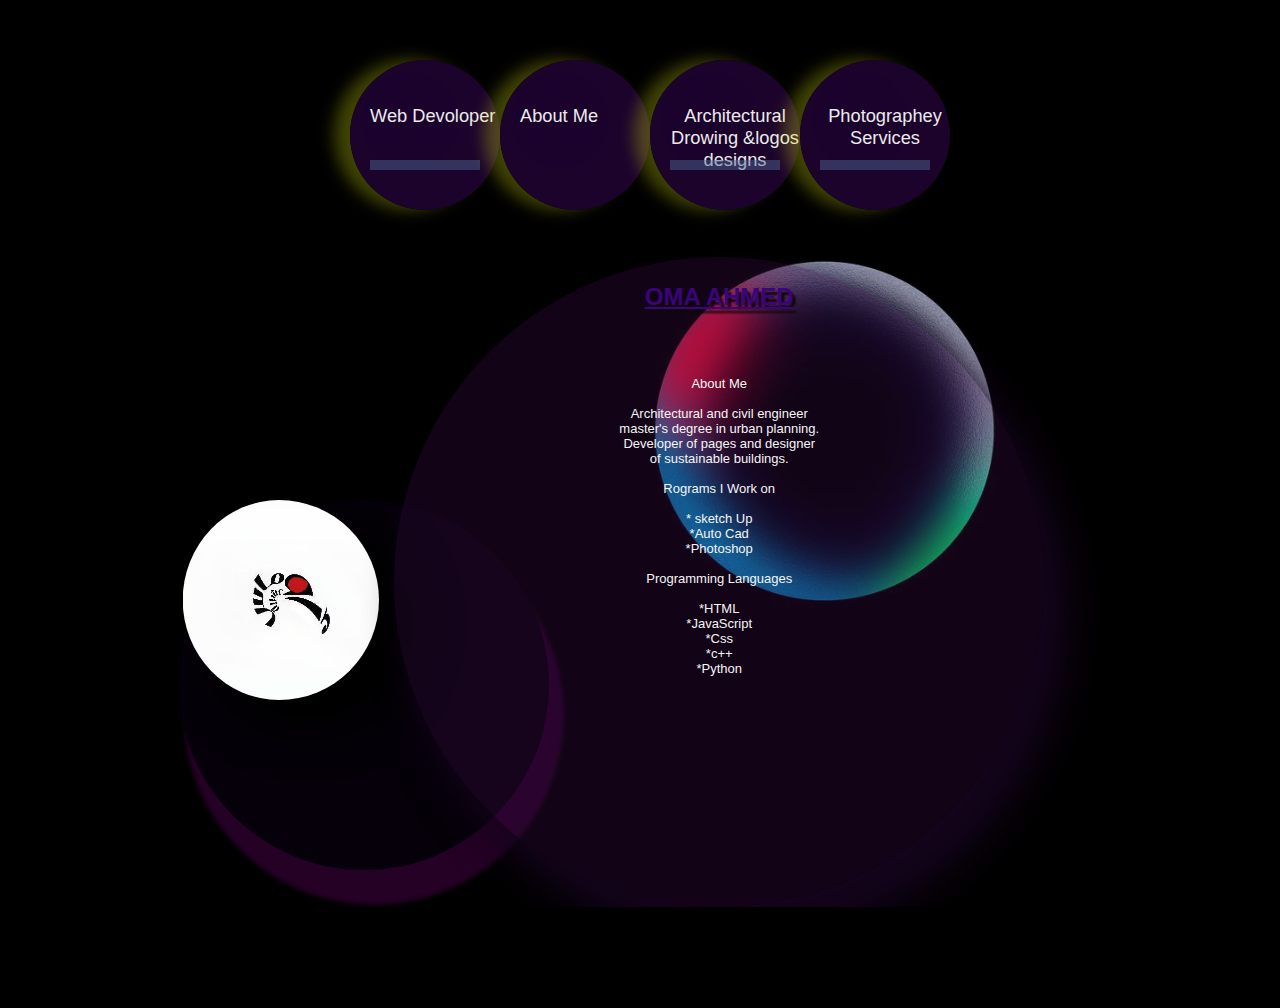
==== index.html @ 885c0d70 "My first Portofolio" ====
<!DOCTYPE html>
<html>
  <head>
    <meta name="viewport" content="width=device-width, initial-scale=1" />
    <style>
      * {
        box-sizing: border-box;
      }

      body {
        font-family: Arial;
        font-size: 22px;
        background-color: black;
        margin-bottom: -20%;
        margin-top: -10%;
        margin-left: 0%;
        margin-right: 30%;
      }

      @keyframes example {
        0% {
          background-color: red;
          left: 50px;
          top: 0px;
        }
        25% {
          background-color: rgba(255, 255, 0, 0);
          left: 200px;
          top: 0px;
        }
        50% {
          background-color: rgb(17, 1, 16);
          left: 200px;
          top: 200px;
        }
        75% {
          background-color: rgb(61, 3, 6);
          left: 0px;
          top: 200px;
        }
        100% {
          background-color: rgba(133, 122, 1, 0.799);
          left: 0px;
          top: 0px;
        }
      }
      .container2:hover {
        animation: shake 0.5s;
        /* animation-iteration-count: infinite; */
      }

      @keyframes shake {
        0% {
          transform: translate(1px, 1px) rotate(0deg);
        }
        10% {
          transform: translate(-1px, -2px) rotate(-1deg);
        }
        20% {
          transform: translate(-3px, 0px) rotate(1deg);
        }
        30% {
          transform: translate(3px, 2px) rotate(0deg);
        }
        40% {
          transform: translate(1px, -1px) rotate(1deg);
        }
        50% {
          transform: translate(-1px, 2px) rotate(-1deg);
        }
        60% {
          transform: translate(-3px, 1px) rotate(0deg);
        }
        70% {
          transform: translate(3px, 1px) rotate(-1deg);
        }
        80% {
          transform: translate(-1px, -1px) rotate(1deg);
        }
        90% {
          transform: translate(1px, 2px) rotate(0deg);
        }
        100% {
          transform: translate(1px, -2px) rotate(-1deg);
        }
      }
      .container2 {
        position: absolute;
        bottom: 30px;
        background: rgb(5, 0, 9);
        width: 370px;
        height: 370px;
        border-radius: 50%;
        box-shadow: rgb(37, 1, 37) 10px 30px 4px 5px;
        animation-name: example;
        animation-duration: 8s;
        animation-delay: -2s;
      }
      .container {
        /* position: relative; the planet*/
        max-width: 1100px;
        /* margin: 2 auto; */
        margin-bottom: 20%;
        margin-left: 20%;
        /* }

      .container img {
        vertical-align: middle; */
      }

      .container .content {
        position: absolute;
        bottom: 10;
        background: rgb(223, 0, 0); /* Fallback color */
        background: rgba(
          52,
          11,
          66,
          0.336
        ); /* Black background with 0.5 opacity */
        color: #f6f5f5;
        width: 650px;
        height: 650px;
        margin-top: -60%;
        border-radius: 50%;
        margin-left: 30%;
        justify-items: center;
        text-align: center;
        box-shadow: rgb(20, 4, 28) 20px 30px 40px 5px;
        position: relative;
      }

      .body2 {
        background-color: #100e17;
        font-family: "Open Sans", sans-serif;
      }

      .container6 {
        position: absolute;
        height: 300px;
        width: 600px;
        top: 60px;
        left: calc(50% - 300px);
        display: flex;
      }

      .card {
        display: flex;
        height: 150px;
        width: 150px;
        background-color: #200335d5;
        /* border-radius: 1px; */
        box-shadow: -1rem 0 1rem  rgba(216, 227, 8, 0.299);
        /*   margin-left: -50px; */
        transition: 0.4s ease-out;
        position: relative;
        left: 10px;
        border-radius: 50%;
        text-align: center;
      }

      .card:not(:first-child) {
        margin-left: 40px;
      }

      .card:hover {
        transform: translateY(-20px);
        transition: 0.4s ease-out;
      }

      .card:hover ~ .card {
        position: relative;
        left: 50px;
        transition: 0.4s ease-out;
      }

      .title {
        color: rgb(236, 234, 234);
        font-weight: 200;
        position: absolute;
        left: 20px;
        top: 15px;
      }

      .bar {
        position: absolute;
        top: 100px;
        left: 20px;
        height: 10px;
        width: 110px;
      }

      .emptybar {
        background-color: #4e6a9579;
        width: 100%;
        height: 100%;
      }

      .filledbar {
        position: absolute;
        top: 0px;
        z-index: 3;
        width: 0px;
        height: 100%;
        background: rgb(0, 154, 217);
        background: linear-gradient(
          90deg,
          rgba(0, 154, 217, 1) 0%,
          rgba(217, 147, 0, 1) 65%,
          rgba(255, 186, 0, 1) 100%
        );
        transition: 0.6s ease-out;
      }

      .card:hover .filledbar {
        width: 120px;
        transition: 0.4s ease-out;
      }

      .circle {
        /* position: absolute; */
        top: 90px;
        left: calc(40% - 60px);
      }

      .stroke {
        stroke: rgb(39, 4, 115);
        stroke-dasharray: 360;
        stroke-dashoffset: 360;
        transition: 0.6s ease-out;
      }

      svg {
        fill: #4b07d301;
        stroke-width: 2px;
      }

      .card:hover .stroke {
        stroke-dashoffset: 100;
        transition: 0.6s ease-out;
      }
      @media (min-width: 760px) {
      }
    </style>
  </head>
  <body>
    <h2>About Me</h2>

    <div class="container">
      <img
        src="img/s.jpg"
        alt=""
        style="
          width: 1200px;
          padding-left: 20%;
          padding-right: 0%;
          padding-top: 30%;
          padding-bottom: 0%;
          width: 160%;
        "
      />

      <div class="container2">
        <img
          src="img/logoooooo.jpeg"
          alt=""
          style="
            width: 200px;
            height: 200px;
            padding-left: 1%;
            padding-right: 0%;
            padding-top: 0%;
            padding-bottom: 0%;
            border-radius: 50%;
            box-shadow: #000000 30px 25px 40px 10px;
          "
        />
      </div>
      <div class="content">
        <br />
        <h1
          style="
            text-shadow: rgb(15, 7, 7) 3px 4px 2px;
            font-size: x-large;
            margin: 0%;
            text-decoration-line: underline;
            color: rgb(57, 4, 126);
          "
        >
          OMA AHMED
        </h1>
        <p
          style="
            margin: 10%;
            font-size: small;
            font-family: 'Gill Sans', 'Gill Sans MT', Calibri, 'Trebuchet MS',
              sans-serif;
          "
        >
          About Me<br /><br />
          Architectural and civil engineer<br />
          master's degree in urban planning.<br />
          Developer of pages and designer<br />
          of sustainable buildings.<br /><br />Rograms I Work on <br /><br />*
          sketch Up<br />*Auto Cad<br />*Photoshop<br /><br />Programming
          Languages<br /><br />*HTML <br />*JavaScript
          <br />*Css<br />*c++<br />*Python
        </p>
      </div>
    </div>
    <div class="container6">
      <a href="./website.html">
        <div class="card">
          <h5 class="title">Web Devoloper</h5>
          <div class="bar">
            <div class="emptybar"></div>
            <div class="filledbar"></div>
          </div>
          <div class="circle">
            <svg version="1.1" xmlns="">
              <circle class="stroke" cx="60" cy="60" r="50" />
            </svg>
          </div>
        </div>
      </a>
      <a href="./me.html">
        <div class="card">
          <h5 class="title">About Me</h5>
          <div class="bar">
            <div class="" alt=""></div>
            <div class="filledbar"></div>
          </div>
          <div class="circle">
            <svg version="1.1" xmlns="">
              <circle class="stroke" cx="60" cy="60" r="50" />
            </svg>
          </div>
        </div>
      </a>
      <a href="./slideshow.html">
        <div class="card">
          <h5 class="title">Architectural Drowing &logos designs</h5>
          <div class="bar">
            <div class="emptybar"></div>
            <div class="filledbar"></div>
          </div>
          <div class="circle">
            <svg version="1.1" xmlns="">
              <circle class="stroke" cx="60" cy="60" r="50" />
            </svg>
          </div>
        </div>
      </a>
      <a href="./art.html">
        <div class="card">
          <h5 class="title">Photographey Services</h5>
          <div class="bar">
            <div class="emptybar"></div>
            <div class="filledbar"></div>
          </div>
          <div class="circle">
            <svg version="1.1" xmlns="">
              <circle class="stroke" cx="60" cy="60" r="50" />
            </svg>
          </div>
        </div>
      </a>
    </div>
  </body>
</html>
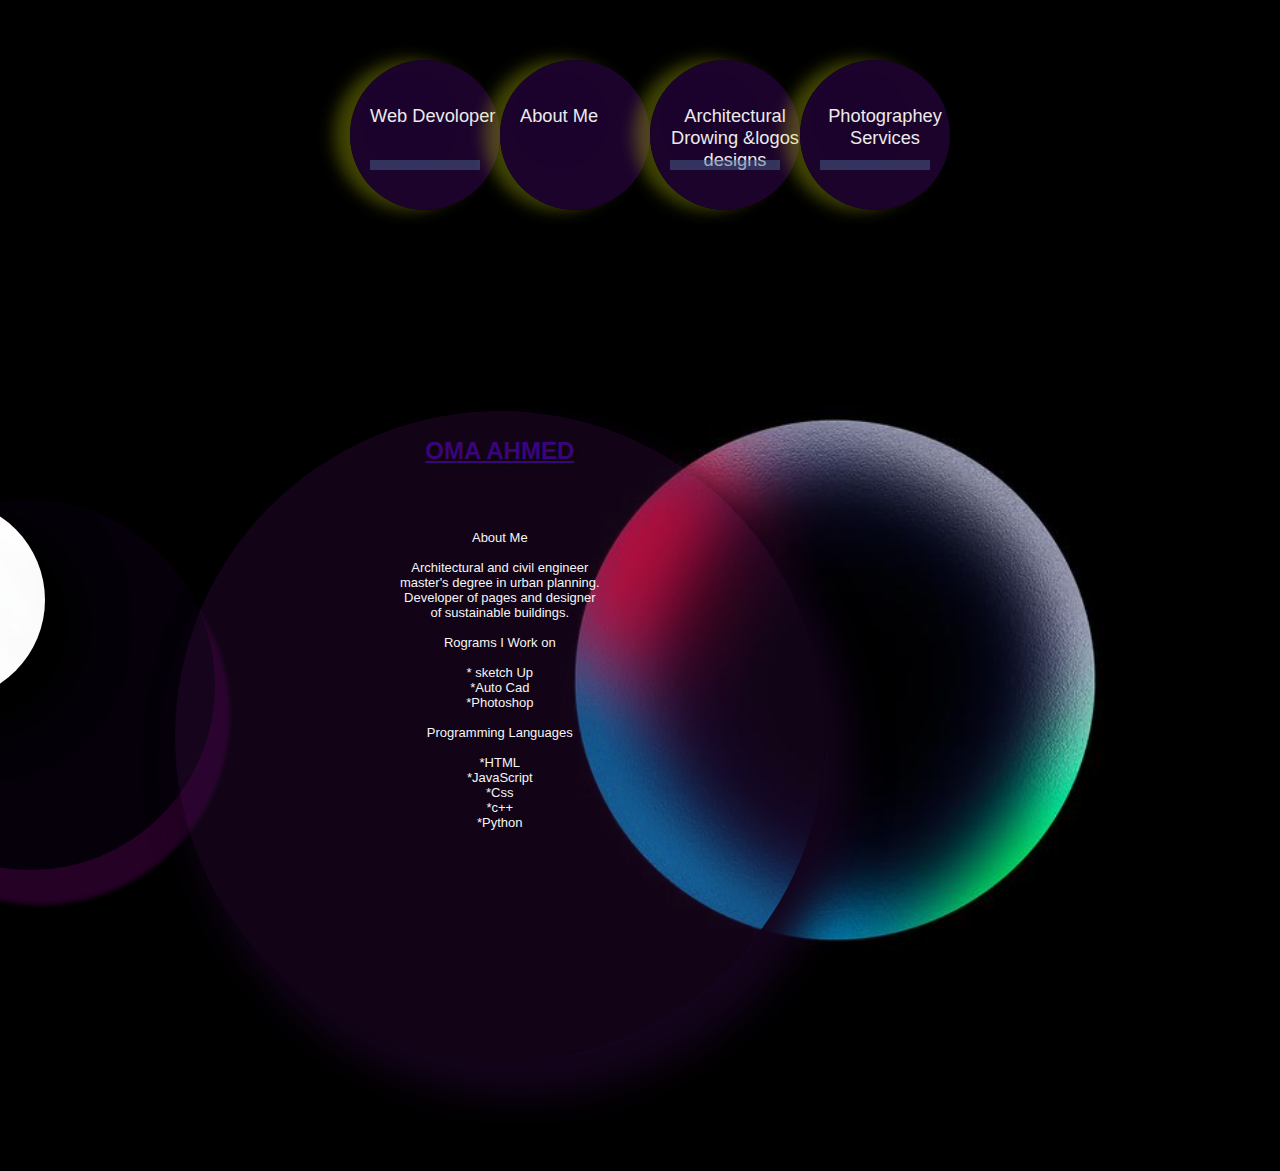
==== commit bd85186e: "updates" ====
--- a/index.html
+++ b/index.html
@@ -1,248 +1,252 @@
 <!DOCTYPE html>
-<html>
+<html lang="en">
   <head>
-    <meta name="viewport" content="width=device-width, initial-scale=1" />
-    <style>
-      * {
-        box-sizing: border-box;
-      }
-
-      body {
-        font-family: Arial;
-        font-size: 22px;
-        background-color: black;
-        margin-bottom: -20%;
-        margin-top: -10%;
-        margin-left: 0%;
-        margin-right: 30%;
-      }
-
-      @keyframes example {
-        0% {
-          background-color: red;
-          left: 50px;
-          top: 0px;
-        }
-        25% {
-          background-color: rgba(255, 255, 0, 0);
-          left: 200px;
-          top: 0px;
-        }
-        50% {
-          background-color: rgb(17, 1, 16);
-          left: 200px;
-          top: 200px;
-        }
-        75% {
-          background-color: rgb(61, 3, 6);
-          left: 0px;
-          top: 200px;
-        }
-        100% {
-          background-color: rgba(133, 122, 1, 0.799);
-          left: 0px;
-          top: 0px;
-        }
-      }
-      .container2:hover {
-        animation: shake 0.5s;
-        /* animation-iteration-count: infinite; */
-      }
-
-      @keyframes shake {
-        0% {
-          transform: translate(1px, 1px) rotate(0deg);
-        }
-        10% {
-          transform: translate(-1px, -2px) rotate(-1deg);
-        }
-        20% {
-          transform: translate(-3px, 0px) rotate(1deg);
-        }
-        30% {
-          transform: translate(3px, 2px) rotate(0deg);
-        }
-        40% {
-          transform: translate(1px, -1px) rotate(1deg);
-        }
-        50% {
-          transform: translate(-1px, 2px) rotate(-1deg);
-        }
-        60% {
-          transform: translate(-3px, 1px) rotate(0deg);
-        }
-        70% {
-          transform: translate(3px, 1px) rotate(-1deg);
-        }
-        80% {
-          transform: translate(-1px, -1px) rotate(1deg);
-        }
-        90% {
-          transform: translate(1px, 2px) rotate(0deg);
-        }
-        100% {
-          transform: translate(1px, -2px) rotate(-1deg);
-        }
-      }
-      .container2 {
-        position: absolute;
-        bottom: 30px;
-        background: rgb(5, 0, 9);
-        width: 370px;
-        height: 370px;
-        border-radius: 50%;
-        box-shadow: rgb(37, 1, 37) 10px 30px 4px 5px;
-        animation-name: example;
-        animation-duration: 8s;
-        animation-delay: -2s;
-      }
-      .container {
-        /* position: relative; the planet*/
-        max-width: 1100px;
-        /* margin: 2 auto; */
-        margin-bottom: 20%;
-        margin-left: 20%;
-        /* }
+    <meta charset="UTF-8" />
+    <meta http-equiv="X-UA-Compatible" content="IE=edge" />
+    <meta name="viewport" content="width=device-width, initial-scale=1.0" />
+    <title>Document</title>
+  </head>
+
+  <style>
+    * {
+      box-sizing: border-box;
+    }
+
+    body {
+      font-family: Arial;
+      font-size: 22px;
+      background-color: black;
+      margin-bottom: -20%;
+      margin-top: -10%;
+      margin-left: -40%;
+    }
+
+    @keyframes example {
+      0% {
+        background-color: red;
+        left: 50px;
+        top: 0px;
+      }
+      25% {
+        background-color: rgba(255, 255, 0, 0);
+        left: 200px;
+        top: 0px;
+      }
+      50% {
+        background-color: rgb(17, 1, 16);
+        left: 200px;
+        top: 200px;
+      }
+      75% {
+        background-color: rgb(61, 3, 6);
+        left: 0px;
+        top: 200px;
+      }
+      100% {
+        background-color: rgba(133, 122, 1, 0.799);
+        left: 0px;
+        top: 0px;
+      }
+    }
+    .container2:hover {
+      animation: shake 0.5s;
+      /* animation-iteration-count: infinite; */
+    }
+
+    @keyframes shake {
+      0% {
+        transform: translate(1px, 1px) rotate(0deg);
+      }
+      10% {
+        transform: translate(-1px, -2px) rotate(-1deg);
+      }
+      20% {
+        transform: translate(-3px, 0px) rotate(1deg);
+      }
+      30% {
+        transform: translate(3px, 2px) rotate(0deg);
+      }
+      40% {
+        transform: translate(1px, -1px) rotate(1deg);
+      }
+      50% {
+        transform: translate(-1px, 2px) rotate(-1deg);
+      }
+      60% {
+        transform: translate(-3px, 1px) rotate(0deg);
+      }
+      70% {
+        transform: translate(3px, 1px) rotate(-1deg);
+      }
+      80% {
+        transform: translate(-1px, -1px) rotate(1deg);
+      }
+      90% {
+        transform: translate(1px, 2px) rotate(0deg);
+      }
+      100% {
+        transform: translate(1px, -2px) rotate(-1deg);
+      }
+    }
+    .container2 {
+      position: absolute;
+      bottom: 30px;
+      background: rgb(5, 0, 9);
+      width: 370px;
+      height: 370px;
+      border-radius: 50%;
+      box-shadow: rgb(37, 1, 37) 10px 30px 4px 5px;
+      animation-name: example;
+      animation-duration: 8s;
+      animation-delay: -2s;
+    }
+    .container {
+      /* position: relative; the planet*/
+      max-width: 1100px;
+      /* margin: 2 auto; */
+      margin-bottom: 20%;
+      margin-left: 20%;
+      /* }
 
       .container img {
         vertical-align: middle; */
-      }
-
-      .container .content {
-        position: absolute;
-        bottom: 10;
-        background: rgb(223, 0, 0); /* Fallback color */
-        background: rgba(
-          52,
-          11,
-          66,
-          0.336
-        ); /* Black background with 0.5 opacity */
-        color: #f6f5f5;
-        width: 650px;
-        height: 650px;
-        margin-top: -60%;
-        border-radius: 50%;
-        margin-left: 30%;
-        justify-items: center;
-        text-align: center;
-        box-shadow: rgb(20, 4, 28) 20px 30px 40px 5px;
-        position: relative;
-      }
-
-      .body2 {
-        background-color: #100e17;
-        font-family: "Open Sans", sans-serif;
-      }
-
-      .container6 {
-        position: absolute;
-        height: 300px;
-        width: 600px;
-        top: 60px;
-        left: calc(50% - 300px);
-        display: flex;
-      }
-
-      .card {
-        display: flex;
-        height: 150px;
-        width: 150px;
-        background-color: #200335d5;
-        /* border-radius: 1px; */
-        box-shadow: -1rem 0 1rem  rgba(216, 227, 8, 0.299);
-        /*   margin-left: -50px; */
-        transition: 0.4s ease-out;
-        position: relative;
-        left: 10px;
-        border-radius: 50%;
-        text-align: center;
-      }
-
-      .card:not(:first-child) {
-        margin-left: 40px;
-      }
-
-      .card:hover {
-        transform: translateY(-20px);
-        transition: 0.4s ease-out;
-      }
-
-      .card:hover ~ .card {
-        position: relative;
-        left: 50px;
-        transition: 0.4s ease-out;
-      }
-
-      .title {
-        color: rgb(236, 234, 234);
-        font-weight: 200;
-        position: absolute;
-        left: 20px;
-        top: 15px;
-      }
-
-      .bar {
-        position: absolute;
-        top: 100px;
-        left: 20px;
-        height: 10px;
-        width: 110px;
-      }
-
-      .emptybar {
-        background-color: #4e6a9579;
-        width: 100%;
-        height: 100%;
-      }
-
-      .filledbar {
-        position: absolute;
-        top: 0px;
-        z-index: 3;
-        width: 0px;
-        height: 100%;
-        background: rgb(0, 154, 217);
-        background: linear-gradient(
-          90deg,
-          rgba(0, 154, 217, 1) 0%,
-          rgba(217, 147, 0, 1) 65%,
-          rgba(255, 186, 0, 1) 100%
-        );
-        transition: 0.6s ease-out;
-      }
-
-      .card:hover .filledbar {
-        width: 120px;
-        transition: 0.4s ease-out;
-      }
-
-      .circle {
-        /* position: absolute; */
-        top: 90px;
-        left: calc(40% - 60px);
-      }
-
-      .stroke {
-        stroke: rgb(39, 4, 115);
-        stroke-dasharray: 360;
-        stroke-dashoffset: 360;
-        transition: 0.6s ease-out;
-      }
-
-      svg {
-        fill: #4b07d301;
-        stroke-width: 2px;
-      }
-
-      .card:hover .stroke {
-        stroke-dashoffset: 100;
-        transition: 0.6s ease-out;
-      }
-      @media (min-width: 760px) {
-      }
-    </style>
-  </head>
+    }
+
+    .container .content {
+      position: absolute;
+      bottom: 10;
+      background: rgb(223, 0, 0); /* Fallback color */
+      background: rgba(
+        52,
+        11,
+        66,
+        0.336
+      ); /* Black background with 0.5 opacity */
+      color: #f6f5f5;
+      width: 650px;
+      height: 650px;
+      margin-top: -60%;
+      border-radius: 50%;
+      margin-left: 30%;
+      justify-items: center;
+      text-align: center;
+      box-shadow: rgb(20, 4, 28) 20px 30px 40px 5px;
+      position: relative;
+    }
+
+    .body2 {
+      background-color: #100e17;
+      font-family: "Open Sans", sans-serif;
+    }
+
+    .container6 {
+      position: absolute;
+      height: 300px;
+      width: 600px;
+      top: 60px;
+      left: calc(50% - 300px);
+      display: flex;
+    }
+
+    .card {
+      display: flex;
+      height: 150px;
+      width: 150px;
+      background-color: #200335d5;
+      /* border-radius: 1px; */
+      box-shadow: -1rem 0 1rem rgba(216, 227, 8, 0.299);
+      /*   margin-left: -50px; */
+      transition: 0.4s ease-out;
+      position: relative;
+      left: 10px;
+      border-radius: 50%;
+      text-align: center;
+    }
+
+    .card:not(:first-child) {
+      margin-left: 40px;
+    }
+
+    .card:hover {
+      transform: translateY(-20px);
+      transition: 0.4s ease-out;
+    }
+
+    .card:hover ~ .card {
+      position: relative;
+      left: 50px;
+      transition: 0.4s ease-out;
+    }
+
+    .title {
+      color: rgb(236, 234, 234);
+      font-weight: 200;
+      position: absolute;
+      left: 20px;
+      top: 15px;
+    }
+
+    .bar {
+      position: absolute;
+      top: 100px;
+      left: 20px;
+      height: 10px;
+      width: 110px;
+    }
+
+    .emptybar {
+      background-color: #4e6a9579;
+      width: 100%;
+      height: 100%;
+    }
+
+    .filledbar {
+      position: absolute;
+      top: 0px;
+      z-index: 3;
+      width: 0px;
+      height: 100%;
+      background: rgb(0, 154, 217);
+      background: linear-gradient(
+        90deg,
+        rgba(0, 154, 217, 1) 0%,
+        rgba(217, 147, 0, 1) 65%,
+        rgba(255, 186, 0, 1) 100%
+      );
+      transition: 0.6s ease-out;
+    }
+
+    .card:hover .filledbar {
+      width: 120px;
+      transition: 0.4s ease-out;
+    }
+
+    .circle {
+      /* position: absolute; */
+      top: 90px;
+      left: calc(40% - 60px);
+    }
+
+    .stroke {
+      stroke: rgb(39, 4, 115);
+      stroke-dasharray: 360;
+      stroke-dashoffset: 360;
+      transition: 0.6s ease-out;
+    }
+
+    svg {
+      fill: #4b07d301;
+      stroke-width: 2px;
+    }
+
+    .card:hover .stroke {
+      stroke-dashoffset: 100;
+      transition: 0.6s ease-out;
+    }
+    @media (min-width: 760px) {
+    }
+  </style>
+
   <body>
     <h2>About Me</h2>
 
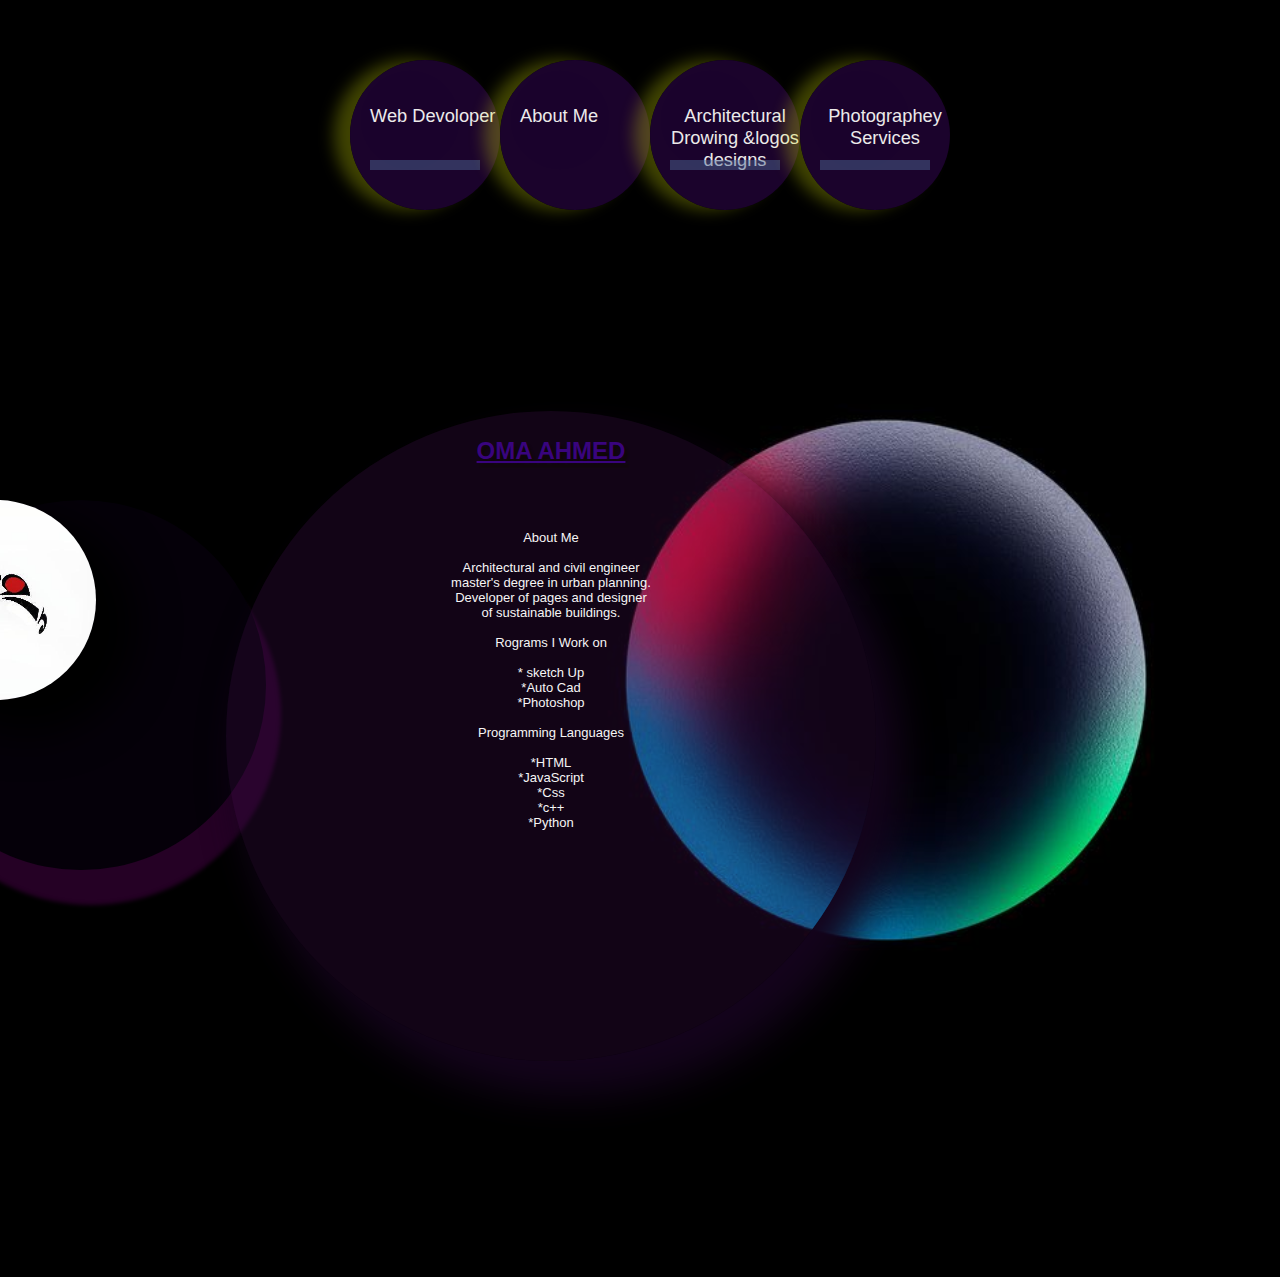
==== commit 36aac09d: "changes" ====
--- a/index.html
+++ b/index.html
@@ -4,7 +4,7 @@
     <meta charset="UTF-8" />
     <meta http-equiv="X-UA-Compatible" content="IE=edge" />
     <meta name="viewport" content="width=device-width, initial-scale=1.0" />
-    <title>Document</title>
+    <title>My-Portfolio-2023</title>
   </head>
 
   <style>
@@ -16,9 +16,10 @@
       font-family: Arial;
       font-size: 22px;
       background-color: black;
-      margin-bottom: -20%;
+      margin-bottom: -10%;
       margin-top: -10%;
       margin-left: -40%;
+      padding-left: 5%;
     }
 
     @keyframes example {
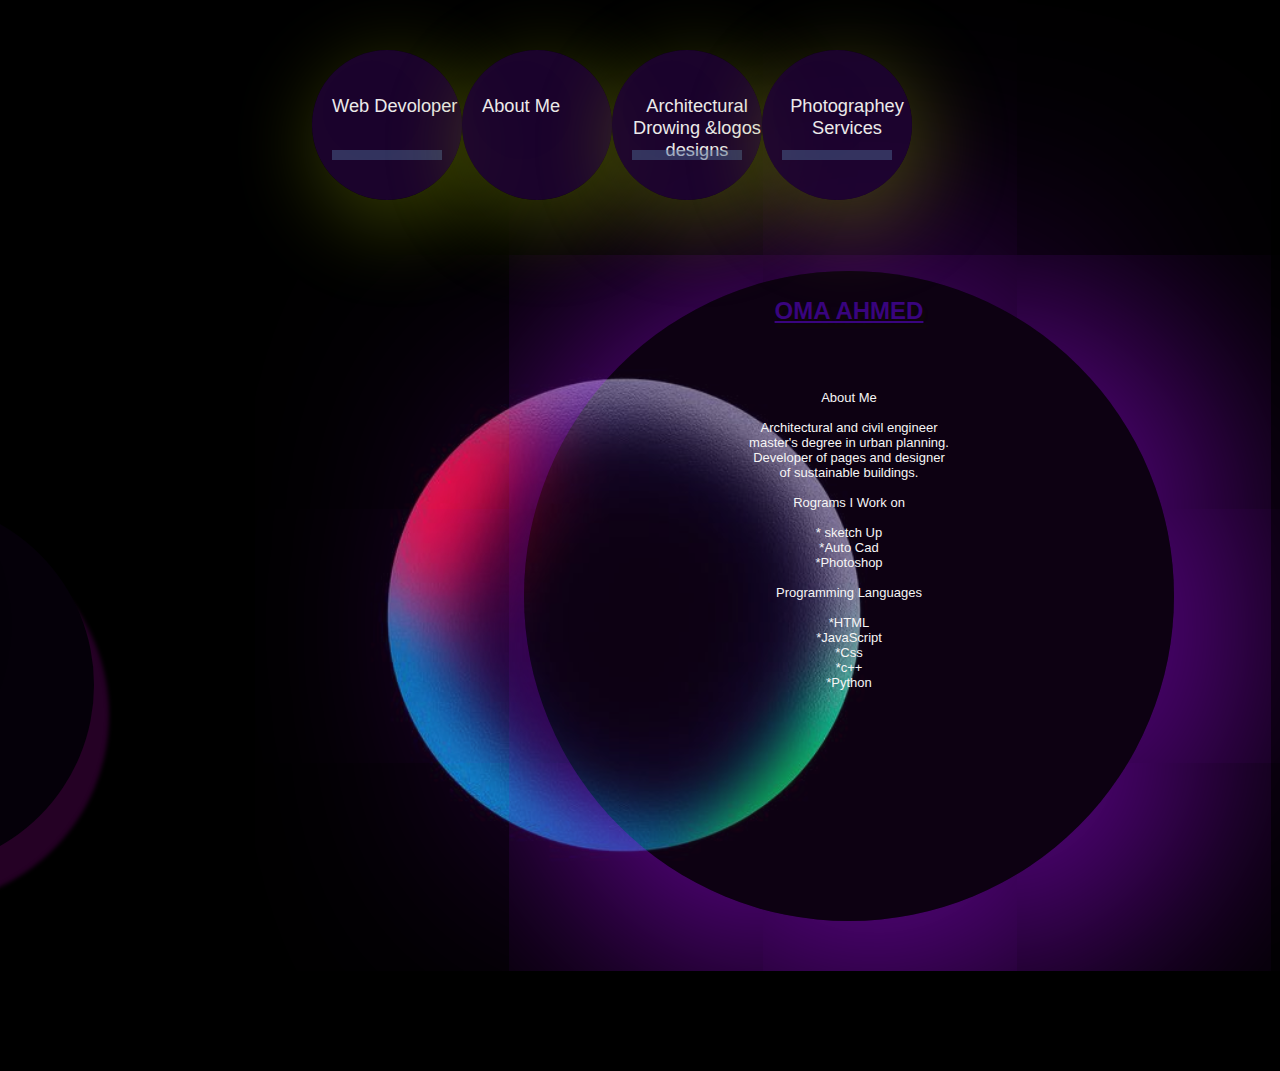
==== commit 6f751c6f: "small changs" ====
--- a/index.html
+++ b/index.html
@@ -103,10 +103,10 @@
     }
     .container {
       /* position: relative; the planet*/
-      max-width: 1100px;
+      max-width: 1000px;
       /* margin: 2 auto; */
-      margin-bottom: 20%;
-      margin-left: 20%;
+      margin-bottom: 10%;
+      margin-left: 10%;
       /* }
 
       .container img {
@@ -118,20 +118,20 @@
       bottom: 10;
       background: rgb(223, 0, 0); /* Fallback color */
       background: rgba(
-        52,
-        11,
-        66,
-        0.336
+        57,
+        3,
+        75,
+        0.236
       ); /* Black background with 0.5 opacity */
       color: #f6f5f5;
       width: 650px;
       height: 650px;
-      margin-top: -60%;
+      margin-top: -70%;
       border-radius: 50%;
-      margin-left: 30%;
+      margin-left: 80%;
       justify-items: center;
       text-align: center;
-      box-shadow: rgb(20, 4, 28) 20px 30px 40px 5px;
+      box-shadow: rgb(130, 6, 193) 20px 30px 300px 25px;
       position: relative;
     }
 
@@ -142,10 +142,10 @@
 
     .container6 {
       position: absolute;
-      height: 300px;
-      width: 600px;
-      top: 60px;
-      left: calc(50% - 300px);
+      height: 200px;
+      width: 100px;
+      top: 50px;
+      left: calc(40% - 200px);
       display: flex;
     }
 
@@ -155,11 +155,11 @@
       width: 150px;
       background-color: #200335d5;
       /* border-radius: 1px; */
-      box-shadow: -1rem 0 1rem rgba(216, 227, 8, 0.299);
+      box-shadow: rgba(148, 166, 8, 0.33) 10px 20px 80px 10px;
       /*   margin-left: -50px; */
       transition: 0.4s ease-out;
       position: relative;
-      left: 10px;
+      left: 0px;
       border-radius: 50%;
       text-align: center;
     }
@@ -244,7 +244,15 @@
       stroke-dashoffset: 100;
       transition: 0.6s ease-out;
     }
-    @media (min-width: 760px) {
+
+    @media screen and (min-width: 480px) {
+      #leftsidebar {
+        width: 200px;
+        float: left;
+      }
+      #main {
+        margin-left: 216px;
+      }
     }
   </style>
 
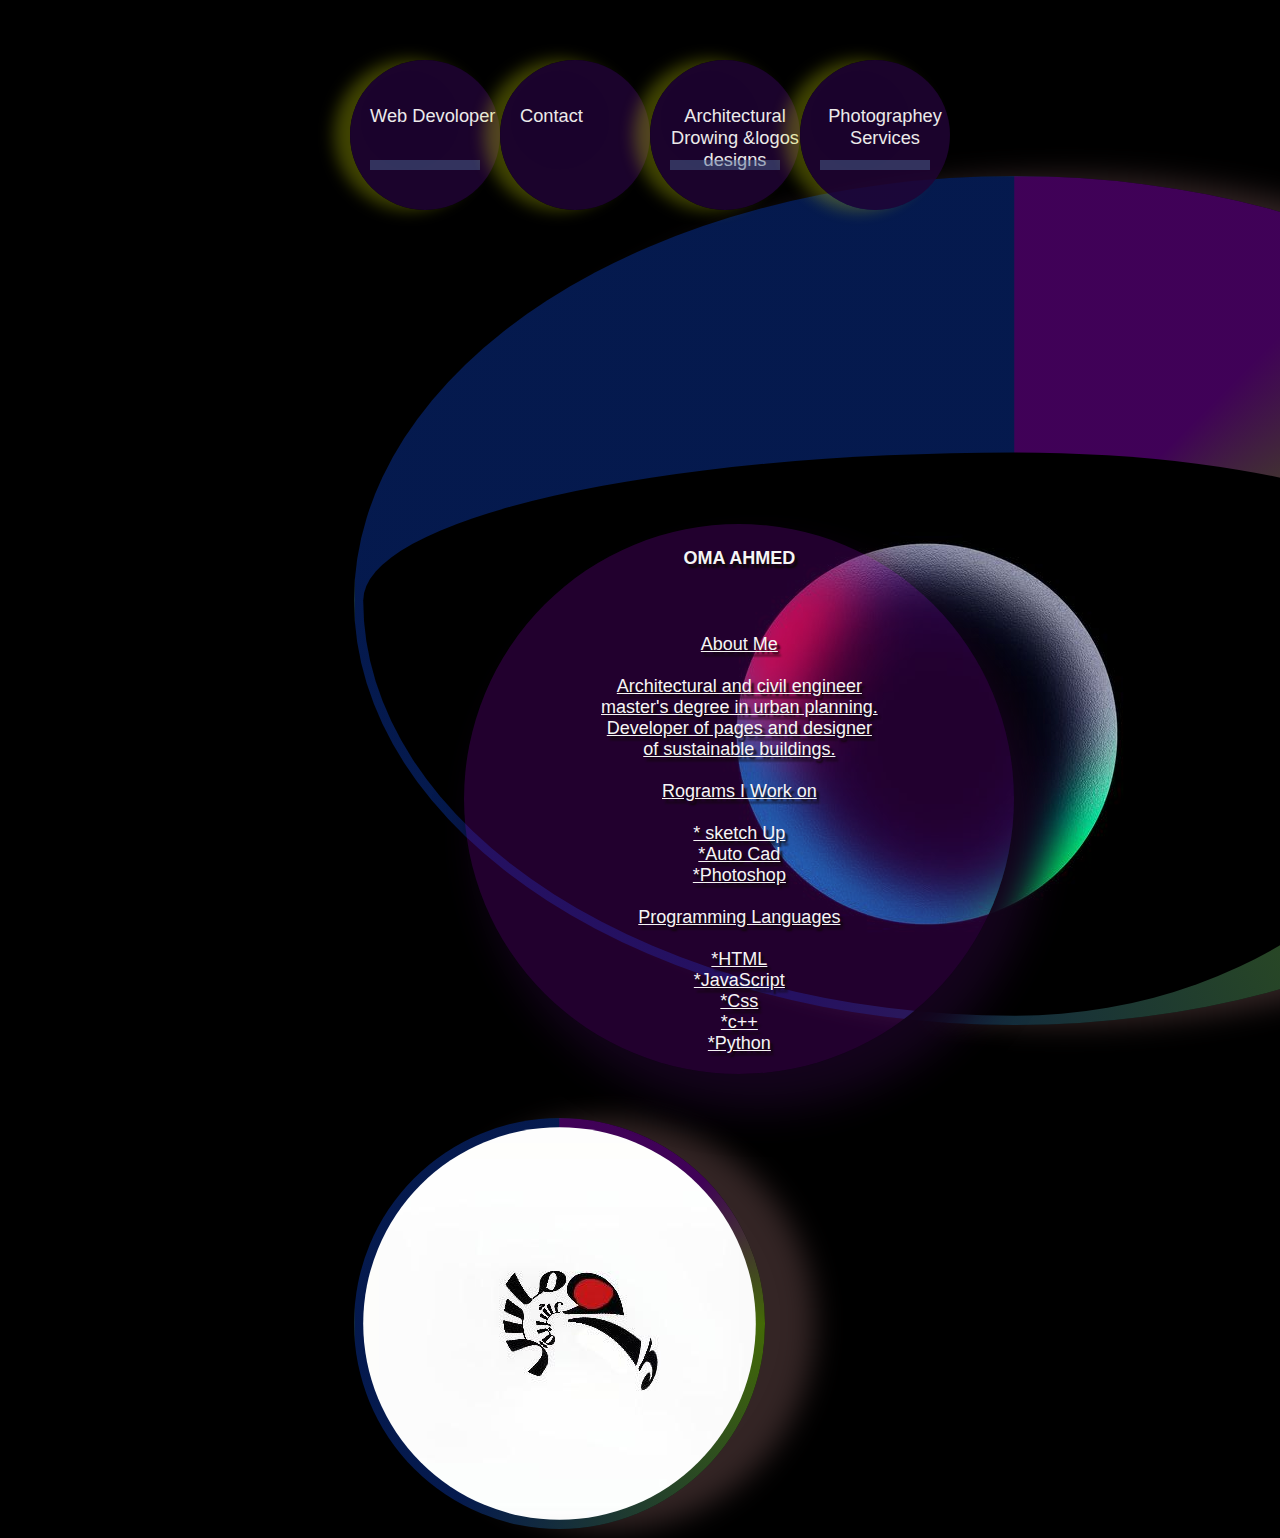
==== commit eefab144: "NEW CSS" ====
--- a/index.html
+++ b/index.html
@@ -4,257 +4,9 @@
     <meta charset="UTF-8" />
     <meta http-equiv="X-UA-Compatible" content="IE=edge" />
     <meta name="viewport" content="width=device-width, initial-scale=1.0" />
+    <link rel="stylesheet" href="Css/style2.css" />
     <title>My-Portfolio-2023</title>
   </head>
-
-  <style>
-    * {
-      box-sizing: border-box;
-    }
-
-    body {
-      font-family: Arial;
-      font-size: 22px;
-      background-color: black;
-      margin-bottom: -10%;
-      margin-top: -10%;
-      margin-left: -40%;
-      padding-left: 5%;
-    }
-
-    @keyframes example {
-      0% {
-        background-color: red;
-        left: 50px;
-        top: 0px;
-      }
-      25% {
-        background-color: rgba(255, 255, 0, 0);
-        left: 200px;
-        top: 0px;
-      }
-      50% {
-        background-color: rgb(17, 1, 16);
-        left: 200px;
-        top: 200px;
-      }
-      75% {
-        background-color: rgb(61, 3, 6);
-        left: 0px;
-        top: 200px;
-      }
-      100% {
-        background-color: rgba(133, 122, 1, 0.799);
-        left: 0px;
-        top: 0px;
-      }
-    }
-    .container2:hover {
-      animation: shake 0.5s;
-      /* animation-iteration-count: infinite; */
-    }
-
-    @keyframes shake {
-      0% {
-        transform: translate(1px, 1px) rotate(0deg);
-      }
-      10% {
-        transform: translate(-1px, -2px) rotate(-1deg);
-      }
-      20% {
-        transform: translate(-3px, 0px) rotate(1deg);
-      }
-      30% {
-        transform: translate(3px, 2px) rotate(0deg);
-      }
-      40% {
-        transform: translate(1px, -1px) rotate(1deg);
-      }
-      50% {
-        transform: translate(-1px, 2px) rotate(-1deg);
-      }
-      60% {
-        transform: translate(-3px, 1px) rotate(0deg);
-      }
-      70% {
-        transform: translate(3px, 1px) rotate(-1deg);
-      }
-      80% {
-        transform: translate(-1px, -1px) rotate(1deg);
-      }
-      90% {
-        transform: translate(1px, 2px) rotate(0deg);
-      }
-      100% {
-        transform: translate(1px, -2px) rotate(-1deg);
-      }
-    }
-    .container2 {
-      position: absolute;
-      bottom: 30px;
-      background: rgb(5, 0, 9);
-      width: 370px;
-      height: 370px;
-      border-radius: 50%;
-      box-shadow: rgb(37, 1, 37) 10px 30px 4px 5px;
-      animation-name: example;
-      animation-duration: 8s;
-      animation-delay: -2s;
-    }
-    .container {
-      /* position: relative; the planet*/
-      max-width: 1000px;
-      /* margin: 2 auto; */
-      margin-bottom: 10%;
-      margin-left: 10%;
-      /* }
-
-      .container img {
-        vertical-align: middle; */
-    }
-
-    .container .content {
-      position: absolute;
-      bottom: 10;
-      background: rgb(223, 0, 0); /* Fallback color */
-      background: rgba(
-        57,
-        3,
-        75,
-        0.236
-      ); /* Black background with 0.5 opacity */
-      color: #f6f5f5;
-      width: 650px;
-      height: 650px;
-      margin-top: -70%;
-      border-radius: 50%;
-      margin-left: 80%;
-      justify-items: center;
-      text-align: center;
-      box-shadow: rgb(130, 6, 193) 20px 30px 300px 25px;
-      position: relative;
-    }
-
-    .body2 {
-      background-color: #100e17;
-      font-family: "Open Sans", sans-serif;
-    }
-
-    .container6 {
-      position: absolute;
-      height: 200px;
-      width: 100px;
-      top: 50px;
-      left: calc(40% - 200px);
-      display: flex;
-    }
-
-    .card {
-      display: flex;
-      height: 150px;
-      width: 150px;
-      background-color: #200335d5;
-      /* border-radius: 1px; */
-      box-shadow: rgba(148, 166, 8, 0.33) 10px 20px 80px 10px;
-      /*   margin-left: -50px; */
-      transition: 0.4s ease-out;
-      position: relative;
-      left: 0px;
-      border-radius: 50%;
-      text-align: center;
-    }
-
-    .card:not(:first-child) {
-      margin-left: 40px;
-    }
-
-    .card:hover {
-      transform: translateY(-20px);
-      transition: 0.4s ease-out;
-    }
-
-    .card:hover ~ .card {
-      position: relative;
-      left: 50px;
-      transition: 0.4s ease-out;
-    }
-
-    .title {
-      color: rgb(236, 234, 234);
-      font-weight: 200;
-      position: absolute;
-      left: 20px;
-      top: 15px;
-    }
-
-    .bar {
-      position: absolute;
-      top: 100px;
-      left: 20px;
-      height: 10px;
-      width: 110px;
-    }
-
-    .emptybar {
-      background-color: #4e6a9579;
-      width: 100%;
-      height: 100%;
-    }
-
-    .filledbar {
-      position: absolute;
-      top: 0px;
-      z-index: 3;
-      width: 0px;
-      height: 100%;
-      background: rgb(0, 154, 217);
-      background: linear-gradient(
-        90deg,
-        rgba(0, 154, 217, 1) 0%,
-        rgba(217, 147, 0, 1) 65%,
-        rgba(255, 186, 0, 1) 100%
-      );
-      transition: 0.6s ease-out;
-    }
-
-    .card:hover .filledbar {
-      width: 120px;
-      transition: 0.4s ease-out;
-    }
-
-    .circle {
-      /* position: absolute; */
-      top: 90px;
-      left: calc(40% - 60px);
-    }
-
-    .stroke {
-      stroke: rgb(39, 4, 115);
-      stroke-dasharray: 360;
-      stroke-dashoffset: 360;
-      transition: 0.6s ease-out;
-    }
-
-    svg {
-      fill: #4b07d301;
-      stroke-width: 2px;
-    }
-
-    .card:hover .stroke {
-      stroke-dashoffset: 100;
-      transition: 0.6s ease-out;
-    }
-
-    @media screen and (min-width: 480px) {
-      #leftsidebar {
-        width: 200px;
-        float: left;
-      }
-      #main {
-        margin-left: 216px;
-      }
-    }
-  </style>
 
   <body>
     <h2>About Me</h2>
@@ -263,53 +15,16 @@
       <img
         src="img/s.jpg"
         alt=""
-        style="
-          width: 1200px;
-          padding-left: 20%;
-          padding-right: 0%;
-          padding-top: 30%;
-          padding-bottom: 0%;
-          width: 160%;
-        "
+        style="padding-right: 20%; padding-top: 30%"
       />
 
-      <div class="container2">
-        <img
-          src="img/logoooooo.jpeg"
-          alt=""
-          style="
-            width: 200px;
-            height: 200px;
-            padding-left: 1%;
-            padding-right: 0%;
-            padding-top: 0%;
-            padding-bottom: 0%;
-            border-radius: 50%;
-            box-shadow: #000000 30px 25px 40px 10px;
-          "
-        />
+      <div class=".container .content">
+        <img src="img/logoooooo.jpeg" alt="logoooooo" />
       </div>
       <div class="content">
         <br />
-        <h1
-          style="
-            text-shadow: rgb(15, 7, 7) 3px 4px 2px;
-            font-size: x-large;
-            margin: 0%;
-            text-decoration-line: underline;
-            color: rgb(57, 4, 126);
-          "
-        >
-          OMA AHMED
-        </h1>
-        <p
-          style="
-            margin: 10%;
-            font-size: small;
-            font-family: 'Gill Sans', 'Gill Sans MT', Calibri, 'Trebuchet MS',
-              sans-serif;
-          "
-        >
+        <h4 style="position: absolute">OMA AHMED</h4>
+        <p style="margin-top: 20%">
           About Me<br /><br />
           Architectural and civil engineer<br />
           master's degree in urban planning.<br />
@@ -336,9 +51,9 @@
           </div>
         </div>
       </a>
-      <a href="./me.html">
+      <a href="./contact.html">
         <div class="card">
-          <h5 class="title">About Me</h5>
+          <h5 class="title">Contact</h5>
           <div class="bar">
             <div class="" alt=""></div>
             <div class="filledbar"></div>
--- a/Css/style2.css
+++ b/Css/style2.css
@@ -0,0 +1,592 @@
+/* .navbar {
+  width: 100%;
+  background-color: rgb(234, 217, 217);
+  overflow: auto;
+}
+
+.navbar a {
+  float: left;
+  padding: 12px;
+  color: rgb(21, 50, 215);
+  text-decoration: none;
+  font-size: 17px;
+}
+
+.navbar a:hover {
+  background-color: rgb(225, 24, 10);
+}
+
+.active {
+  background-color: #04aa6d;
+} */
+
+@media screen and (max-width: 500px) {
+  .navbar a {
+    float: none;
+    display: block;
+    color: aqua;
+  }
+}
+.newspaper {
+  column-count: 6;
+  column-gap: 90px;
+  column-rule-style: double;
+  column-rule-width: 9px;
+  font-size: x-small;
+  margin-left: 9%;
+  margin-right: 9%;
+  color: rgb(208, 208, 215);
+  /* background-image: url("/img/wood.jpg");opacity: .7; */
+
+  border-color: rgb(215, 128, 13);
+  bottom: 6%;
+  top: 4%;
+  padding: 4%;
+  box-shadow: rgba(192, 186, 197, 0.799) 30px 10px 30px 4px;
+}
+/* div:hover {
+  width: 100px;
+} */
+body {
+  background-color: rgb(241, 241, 241);
+  width: 90%;
+  margin-top: 0%;
+  margin-left: 4%;
+  margin-bottom: 2%;
+  margin-right: 6%;
+}
+.responsive {
+  width: 100%;
+  max-width: 400px;
+  height: auto;
+}
+
+.text-block {
+  position: absolute;
+  /* width: 2px; */
+  background-color: rgba(213, 206, 215, 0.937);
+  background-image: url();
+  color: rgb(41, 5, 56);
+  display: flex;
+  padding-right: 10px;
+  padding-left: 20%;
+  margin-right: 15%;
+  margin-bottom: 17%;
+  margin-left: 25%;
+  border-radius: 0% 0% 0% 0%;
+  margin-top: 7%;
+  width: 27%;
+  height: 16%;
+  opacity: 0.6;
+  font-size: large;
+  text-decoration: underline;
+  text-shadow: rgba(20, 20, 1, 0.888) 7px 9px 6px;
+  box-shadow: rgba(63, 2, 219, 0.464) 88px 100px 100px 60px;
+}
+/* background img */
+img {
+  border-radius: 50%;
+  background-position: center;
+  margin: 1%;
+  padding: 1%;
+  box-shadow: 40px 30px 30px 20px rgba(0, 0, 0, 0.911);
+  padding-top: 1%;
+  padding-left: 1%;
+  padding-right: 1%;
+  padding-bottom: 1%;
+  /* height: 200px; 
+     width: 200px;  */
+  background-color: rgba(198, 252, 0, 0);
+  background-image: conic-gradient(
+    rgba(85, 2, 116, 0.751) 45deg,
+    rgba(87, 137, 8, 0.771) 90deg,
+    rgba(9, 49, 149, 0.523) 210deg
+  );
+}
+
+.footer {
+  background-color: #ae452129;
+  /* background-image: url(css/img/red.jpg); */
+  width: 100%;
+  height: 130px;
+  display: flex;
+  justify-content: space-around;
+  text-align: center;
+  color: rgb(0, 0, 0);
+  box-shadow: rgb(12, 11, 1) 10px 15px 4px 4px;
+  margin-bottom: 1%;
+  margin-left: 3%;
+  padding-top: 2%;
+  padding-bottom: 3%;
+}
+.footer-title {
+  font-size: 1rem;
+  margin: 1rem 0;
+}
+.footer > ul > li {
+  line-height: 1;
+}
+
+/* position: absolute; */
+/* width: 2px; */
+/* height: 4px; */
+/* margin: 70px auto 0 auto; */
+/* padding-left: 10%; */
+/* perspective: 1000px; */
+/* margin-bottom: -20%; */
+/* margin: 7; */
+/* text-align: center; */
+/* color: #a39191; */
+/* padding-bottom: 10%; */
+/* text-align: right; */
+/* padding-top: -10%; */
+
+.carousel {
+  position: absolute;
+  width: 90%;
+  height: 90%;
+  transform-style: preserve-3d;
+  animation: rotate360 26s infinite forwards linear;
+}
+.carousel__face {
+  position: absolute;
+  width: 210px;
+  height: 150px;
+  top: 20px;
+  left: 10px;
+  right: 10px;
+  padding-left: 0%;
+  padding: 0%;
+  background-size: cover;
+  box-shadow: inset 0 0 06 2000px rgba(0, 1, 0, 0.461);
+  display: flex;
+}
+
+span {
+  margin: auto;
+  font-size: 1rem;
+}
+
+.carousel__face:nth-child(1) {
+  background-image: url("/img/bona2.jpg");
+  transform: rotateY(0deg) translateZ(430px);
+}
+.carousel__face:nth-child(2) {
+  background-image: url("/img/logooo3.jpg");
+  transform: rotateY(40deg) translateZ(430px);
+}
+.carousel__face:nth-child(3) {
+  background-image: url("/img/majeed.jpg");
+  transform: rotateY(80deg) translateZ(430px);
+}
+.carousel__face:nth-child(4) {
+  background-image: url("/img/coofee.jpg");
+  transform: rotateY(120deg) translateZ(430px);
+}
+.carousel__face:nth-child(5) {
+  background-image: url("/img/bona2.jpg");
+  transform: rotateY(160deg) translateZ(430px);
+}
+.carousel__face:nth-child(6) {
+  background-image: url("/img/logooo3.jpg");
+  transform: rotateY(200deg) translateZ(430px);
+}
+.carousel__face:nth-child(7) {
+  background-image: url("/img/logoo.jpeg");
+  transform: rotateY(240deg) translateZ(430px);
+}
+.carousel__face:nth-child(8) {
+  background-image: url("/img/mami3.jpg");
+  transform: rotateY(280deg) translateZ(430px);
+}
+.carousel__face:nth-child(9) {
+  background-image: url("/img/hamada.jpg");
+  transform: rotateY(320deg) translateZ(430px);
+}
+
+@keyframes rotate360 {
+  from {
+    transform: rotateY(0deg);
+  }
+  to {
+    transform: rotateY(-360deg);
+  }
+}
+
+.mySlides {
+  display: none;
+}
+img {
+  margin-top: 9%;
+  vertical-align: right;
+  margin-left: 12%;
+  box-shadow: rgba(75, 53, 53, 0.694) 50px 0px 29px;
+}
+
+/* Slideshow container */
+.slideshow-container {
+  max-width: 1100px;
+  /* position: relative; */
+  margin: 12px;
+}
+
+/* Next & previous buttons */
+.prev,
+.next {
+  cursor: pointer;
+  position: absolute;
+  top: 50%;
+  width: 5%;
+  padding: 10px;
+  border-color: rgb(47, 174, 22);
+  margin-top: -22px;
+  color: rgb(218, 142, 2);
+  font-weight: bold;
+  font-size: 18px;
+  transition: 0.6s ease;
+  border-radius: 0 3px 3px 10px;
+  /* user-select: none; */
+}
+
+/* Position the "next button" to the right */
+.next {
+  right: 100px;
+  height: 7%;
+  border-radius: rgba(239, 16, 202, 0.532) 3px 10 0 3px;
+}
+/* On hover, add a black background color with a little bit see-through */
+.prev:hover,
+.next:hover {
+  background-color: rgb(225, 253, 11);
+}
+
+/* Caption text */
+/* .text {
+  font-size: xx-large;
+  color: #559f00;
+  font-size: 30px;
+  bottom: 108px;
+  width: 100%;
+  position: relative;
+  padding-left: 18%;
+  text-shadow: rgb(73, 68, 5) 3px 2px 1px;
+} */
+
+.numbertext {
+  color: #10eb0df5;
+  font-size: 12px;
+  padding: 8px 12px 10px;
+  /* position: absolute; */
+  top: 10px;
+}
+
+.dot {
+  cursor: pointer;
+  /* position: relative; */
+  height: 20px;
+  width: 20px;
+  background-color: rgb(138, 201, 12);
+  border-radius: 50%;
+  display: inline-block;
+  border-radius: 40% 10%;
+  transition: 0.6s ease;
+  box-shadow: rgb(185, 23, 23) 2px 5px;
+  margin-bottom: 0%;
+  padding-bottom: 0%;
+}
+.active,
+.dot:hover {
+  background-color: #aa00de;
+}
+
+Fading animation .fade {
+  animation-name: fade;
+  animation-duration: 1.8s;
+  animation-fill-mode: backwards;
+}
+@keyframes fade {
+  from {
+    opacity: 0.9;
+  }
+  to {
+    opacity: 8;
+  }
+}
+/* On smaller screens, decrease text size */
+@media only screen and (max-width: 450px) {
+  .prev,
+  .next,
+  .text {
+    font-size: 10px;
+  }
+}
+* {
+  box-sizing: border-box;
+}
+
+body {
+  font-family: Arial;
+  font-size: 22px;
+  background-color: black;
+  margin-bottom: -20%;
+  margin-top: -10%;
+  margin-left: -40%;
+}
+
+@keyframes example {
+  0% {
+    background-color: red;
+    left: 50px;
+    top: 0px;
+  }
+  25% {
+    background-color: rgba(255, 255, 0, 0);
+    left: 200px;
+    top: 0px;
+  }
+  50% {
+    background-color: rgb(17, 1, 16);
+    left: 200px;
+    top: 200px;
+  }
+  75% {
+    background-color: rgb(61, 3, 6);
+    left: 0px;
+    top: 200px;
+  }
+  100% {
+    background-color: rgba(133, 122, 1, 0.799);
+    left: 0px;
+    top: 0px;
+  }
+}
+.container2:hover {
+  animation: shake 0.5s;
+  /* animation-iteration-count: infinite; */
+}
+
+@keyframes shake {
+  0% {
+    transform: translate(1px, 1px) rotate(0deg);
+  }
+  10% {
+    transform: translate(-1px, -2px) rotate(-1deg);
+  }
+  20% {
+    transform: translate(-3px, 0px) rotate(1deg);
+  }
+  30% {
+    transform: translate(3px, 2px) rotate(0deg);
+  }
+  40% {
+    transform: translate(1px, -1px) rotate(1deg);
+  }
+  50% {
+    transform: translate(-1px, 2px) rotate(-1deg);
+  }
+  60% {
+    transform: translate(-3px, 1px) rotate(0deg);
+  }
+  70% {
+    transform: translate(3px, 1px) rotate(-1deg);
+  }
+  80% {
+    transform: translate(-1px, -1px) rotate(1deg);
+  }
+  90% {
+    transform: translate(1px, 2px) rotate(0deg);
+  }
+  100% {
+    transform: translate(1px, -2px) rotate(-1deg);
+  }
+}
+.container9 {
+  width: 100px;
+  height: 100px;
+  /* /* padding-left: 1%; */
+  padding-right: 0%;
+  padding-top: 0%;
+  padding-bottom: 0%;
+  /* border-radius: 50%;
+  box-shadow: #e3e30f 30px 25px 40px 10px;
+animation-duration: 8s;
+  animation-delay: -2s;
+  padding-left: 0%;
+padding-bottom: 0%; */
+}
+.container2 {
+  position: absolute;
+  bottom: 10px;
+  background: rgb(5, 0, 9);
+  width: 310px;
+  height: 320px;
+  border-radius: 50%;
+  box-shadow: rgb(37, 1, 37) 10px 30px 4px 5px;
+  animation-name: example;
+
+  border-radius: 50%;
+  box-shadow: #c4bd003c 30px 25px 40px 10px;
+  padding-right: 1%;
+  padding-top: 1%;
+}
+.container {
+  /* position: relative; the planet*/
+  max-width: 1100px;
+  /* margin: 2 auto; */
+  margin-bottom: 20%;
+  margin-left: 20%;
+}
+
+.container img {
+  vertical-align: middle;
+}
+
+.container .content {
+  /* position: absolute; */
+  bottom: 10;
+  background: rgb(223, 0, 0); /* Fallback color */
+  background: rgba(102, 0, 135, 0.336); /* Black background with 0.5 opacity */
+  color: #f6f5f5;
+  width: 550px;
+  height: 550px;
+  margin-top: -110%;
+  border-radius: 50%;
+  margin-left: 24%;
+  justify-items: center;
+  text-align: center;
+  box-shadow: rgb(20, 4, 28) 20px 30px 40px 5px;
+  position: relative;
+  display: flex;
+  justify-content: center;
+}
+
+.bod2 {
+  background-color: #100e17;
+  font-family: "Open Sans", sans-serif;
+}
+
+.container6 {
+  position: absolute;
+  height: 300px;
+  width: 600px;
+  top: 60px;
+  left: calc(50% - 300px);
+  display: flex;
+}
+
+.card {
+  display: flex;
+  height: 150px;
+  width: 150px;
+  background-color: #200335d5;
+  /* border-radius: 1px; */
+  box-shadow: -1rem 0 1rem rgba(216, 227, 8, 0.299);
+  /*   margin-left: -50px; */
+  transition: 0.4s ease-out;
+  position: relative;
+  left: 10px;
+  border-radius: 50%;
+  text-align: center;
+}
+
+.card:not(:first-child) {
+  margin-left: 40px;
+}
+
+.card:hover {
+  transform: translateY(-20px);
+  transition: 0.4s ease-out;
+}
+
+.card:hover ~ .card {
+  position: relative;
+  left: 50px;
+  transition: 0.4s ease-out;
+}
+
+.title {
+  color: rgb(236, 234, 234);
+  font-weight: 200;
+  position: absolute;
+  left: 20px;
+  top: 15px;
+}
+
+.bar {
+  position: absolute;
+  top: 100px;
+  left: 20px;
+  height: 10px;
+  width: 110px;
+}
+
+.emptybar {
+  background-color: #4e6a9579;
+  width: 100%;
+  height: 100%;
+}
+
+.filledbar {
+  position: absolute;
+  top: 0px;
+  z-index: 3;
+  width: 0px;
+  height: 100%;
+  background: rgb(0, 154, 217);
+  background: linear-gradient(
+    90deg,
+    rgba(0, 154, 217, 1) 0%,
+    rgba(217, 147, 0, 1) 65%,
+    rgba(255, 186, 0, 1) 100%
+  );
+  transition: 0.6s ease-out;
+}
+
+.card:hover .filledbar {
+  width: 120px;
+  transition: 0.4s ease-out;
+}
+
+.circle {
+  /* position: relative; */
+  top: 90px;
+  left: calc(40% - 60px);
+}
+
+.stroke {
+  stroke: rgb(39, 4, 115);
+  stroke-dasharray: 360;
+  stroke-dashoffset: 360;
+  transition: 0.6s ease-out;
+}
+
+svg {
+  fill: #4b07d301;
+  stroke-width: 2px;
+}
+
+.card:hover .stroke {
+  stroke-dashoffset: 100;
+  transition: 0.6s ease-out;
+}
+@media (min-width: 760px) {
+}
+.content {
+  text-shadow: rgb(15, 7, 7) 3px 4px 2px;
+  font-size: large;
+  margin: 0%;
+  text-decoration-line: underline;
+  color: rgb(2, 111, 109);
+}
+* {
+  box-sizing: border-box;
+}
+body {
+  opacity: initial;
+  background-position: center;
+  /* background-repeat: no-repeat; */
+  background-attachment: fixed;
+  background-size: cover;
+  margin-left: 1%;
+  margin-top: 1%;
+}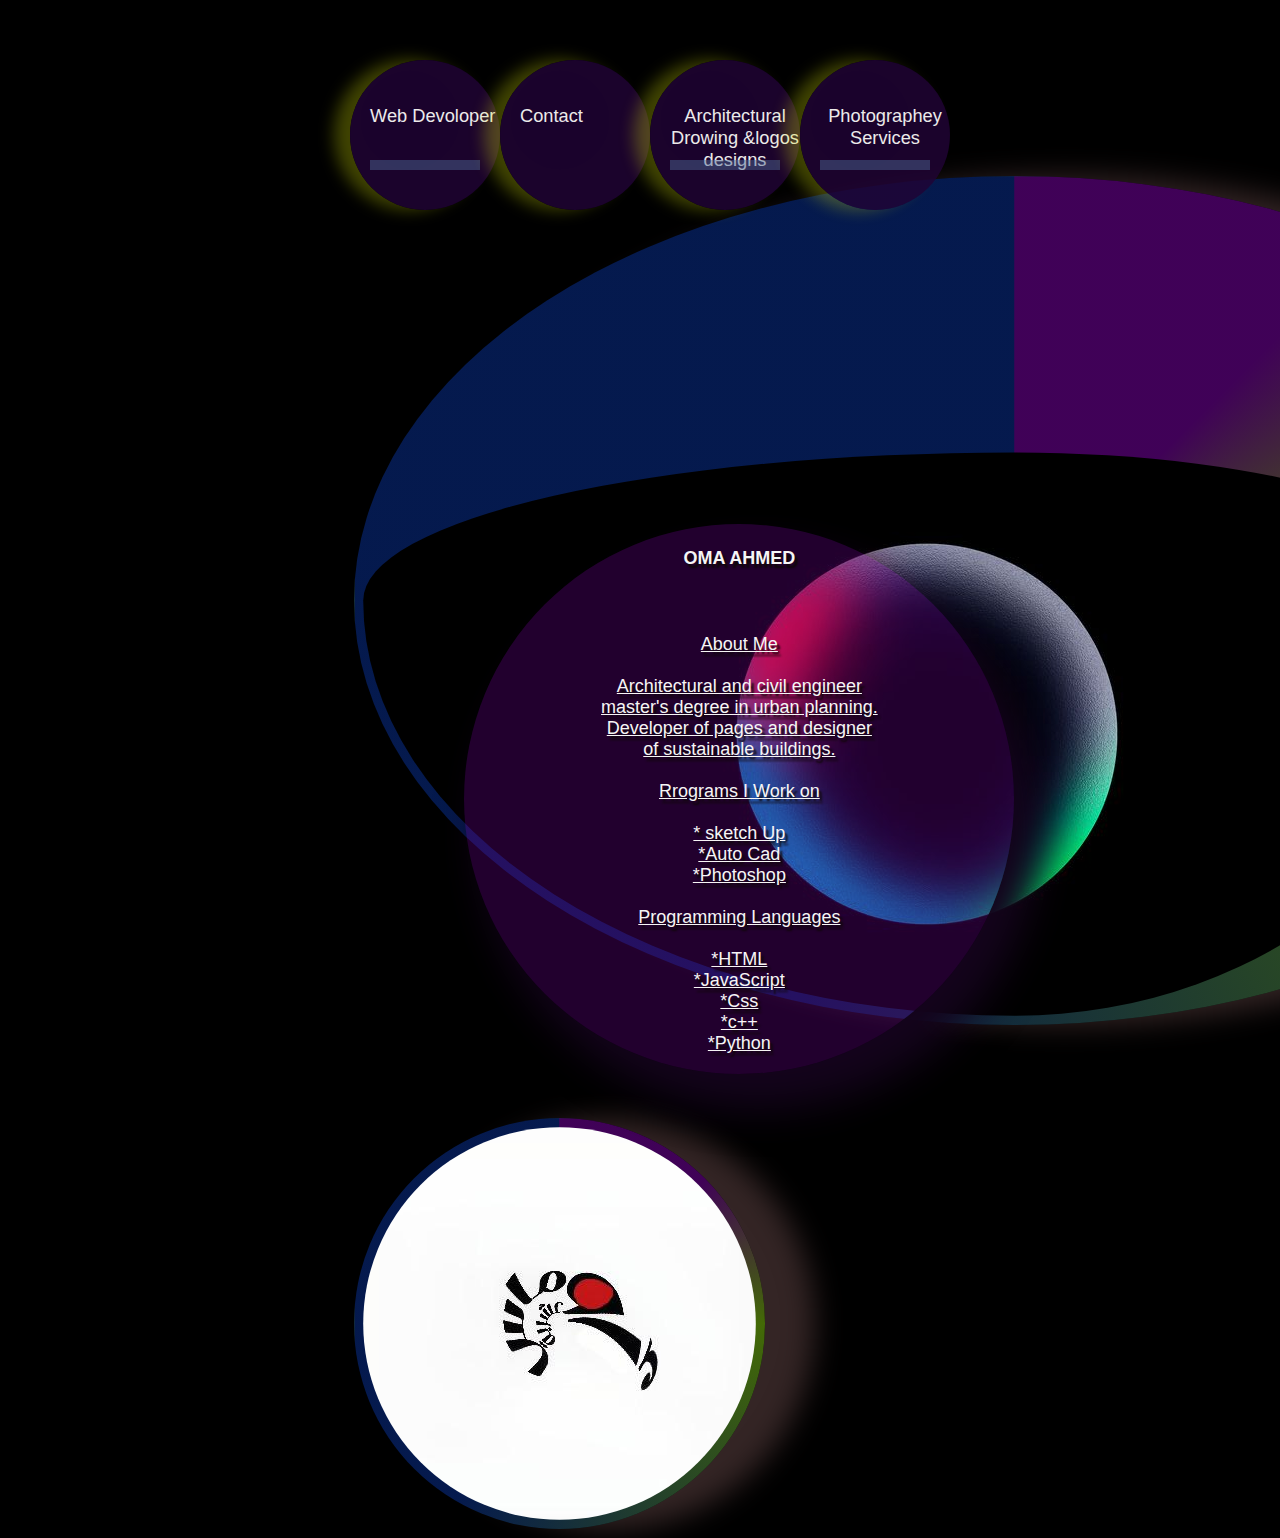
==== commit 0b230869: "final" ====
--- a/index.html
+++ b/index.html
@@ -29,7 +29,7 @@
           Architectural and civil engineer<br />
           master's degree in urban planning.<br />
           Developer of pages and designer<br />
-          of sustainable buildings.<br /><br />Rograms I Work on <br /><br />*
+          of sustainable buildings.<br /><br />Rrograms I Work on <br /><br />*
           sketch Up<br />*Auto Cad<br />*Photoshop<br /><br />Programming
           Languages<br /><br />*HTML <br />*JavaScript
           <br />*Css<br />*c++<br />*Python
